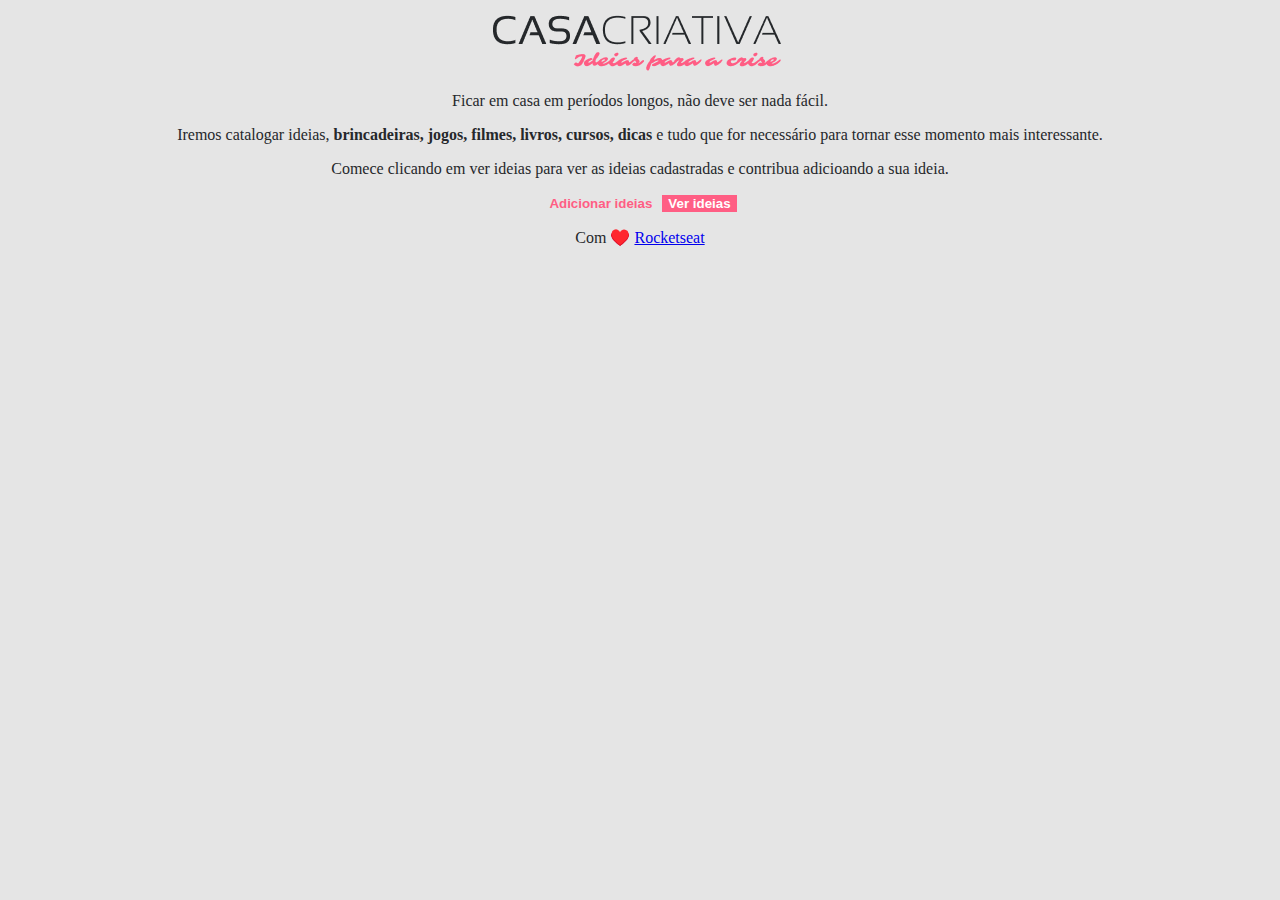
==== index.html @ 1a8265c8 "parte1" ====
<!DOCTYPE html>
<html>
  <head>
    <meta charset="UTF-8" />
    <meta name="viewport" content="width=device-width, initial-scale=1.0" />
    <title>Casa Criativa</title>

    <style>
      body {
        background-color: #e5e5e5;
        color: #25282b;
        text-align: center;
      }

      button {
        border: none;
        color: #ff5e84;
        font-weight: bold;
        background: none;
      }

      .fat {
        background: #ff5e84;
        color: white;
      }

      .hide {
        display: none;
      }
    </style>
  </head>

  <body>
    <img src="logo.png" alt="imagem logomarca" />

    <p>
      Ficar em casa em períodos longos, não deve ser nada fácil.
    </p>
    <p>
      Iremos catalogar ideias,
      <strong> brincadeiras, jogos, filmes, livros, cursos, dicas </strong> e
      tudo que for necessário para tornar esse momento mais interessante.
    </p>
    <p>
      Comece clicando em ver ideias para ver as ideias cadastradas e contribua
      adicioando a sua ideia.
    </p>

    <button>Adicionar ideias</button>
    <button class="fat">Ver ideias</button>

    <p id="footer">Com ♥️ <a href="http://rocketseat.com.br">Rocketseat</a></p>

    <script>
      document
        .querySelector("button.fat")
        .addEventListener("click", function () {
          document.querySelector("#footer").classList.toggle("hide");
        });
    </script>
  </body>
</html>
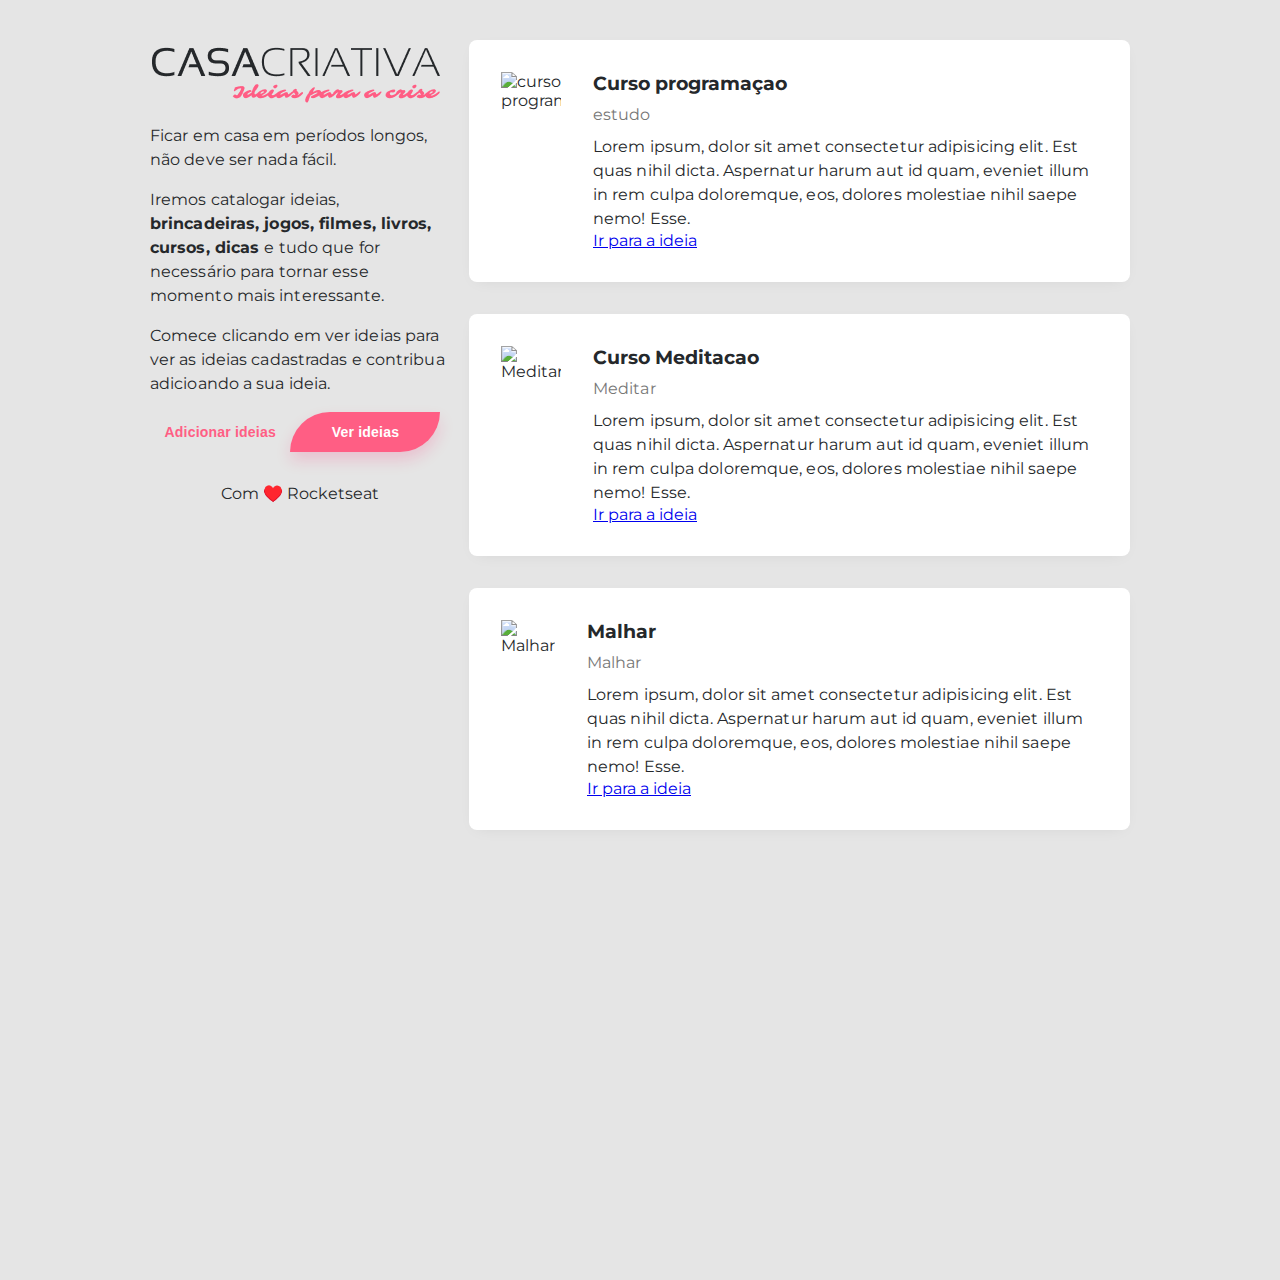
==== commit 2a830d86: "parte2" ====
--- a/index.html
+++ b/index.html
@@ -5,58 +5,140 @@
     <meta name="viewport" content="width=device-width, initial-scale=1.0" />
     <title>Casa Criativa</title>
 
-    <style>
-      body {
-        background-color: #e5e5e5;
-        color: #25282b;
-        text-align: center;
-      }
+    <link rel="stylesheet" href="style.css" />
+    <link rel="stylesheet" href="https://fonts.googleapis.com/css2?family=Montserrat:wght@300;400;700;900&display=swap" />
 
-      button {
-        border: none;
-        color: #ff5e84;
-        font-weight: bold;
-        background: none;
-      }
-
-      .fat {
-        background: #ff5e84;
-        color: white;
-      }
-
-      .hide {
-        display: none;
-      }
-    </style>
   </head>
 
   <body>
-    <img src="logo.png" alt="imagem logomarca" />
+    <div id="container">
+      <section id="intro">
+        <header>
+          <img src="logo.png" alt="imagem logomarca" />
+        </header>
 
-    <p>
-      Ficar em casa em períodos longos, não deve ser nada fácil.
-    </p>
-    <p>
-      Iremos catalogar ideias,
-      <strong> brincadeiras, jogos, filmes, livros, cursos, dicas </strong> e
-      tudo que for necessário para tornar esse momento mais interessante.
-    </p>
-    <p>
-      Comece clicando em ver ideias para ver as ideias cadastradas e contribua
-      adicioando a sua ideia.
-    </p>
+        <main>
+          <p>
+            Ficar em casa em períodos longos, não deve ser nada fácil.
+          </p>
+          <p>
+            Iremos catalogar ideias,
+            <strong>
+              brincadeiras, jogos, filmes, livros, cursos, dicas
+            </strong>
+            e tudo que for necessário para tornar esse momento mais
+            interessante.
+          </p>
+          <p>
+            Comece clicando em ver ideias para ver as ideias cadastradas e
+            contribua adicioando a sua ideia.
+          </p>
+        </main>
 
-    <button>Adicionar ideias</button>
-    <button class="fat">Ver ideias</button>
+        <section id="buttons">
+          <button onclick="onOffModal()">Adicionar ideias</button>
+          <button class="fat">Ver ideias</button>
+        </section>
 
-    <p id="footer">Com ♥️ <a href="http://rocketseat.com.br">Rocketseat</a></p>
+        <footer>
+          Com ♥️ <a href="http://rocketseat.com.br">Rocketseat</a>
+        </footer>
+      </section>
 
-    <script>
-      document
-        .querySelector("button.fat")
-        .addEventListener("click", function () {
-          document.querySelector("#footer").classList.toggle("hide");
-        });
-    </script>
+      <section id="last_ideias">
+        <div class="idea">
+          <img
+            src="https://image.flaticon.com/icons/svg/2729/2729007.svg"
+            alt="curso programaçao"
+          />
+
+          <div class="content">
+            <h3>Curso programaçao</h3>
+            <p>estudo</p>
+            <div class="description">
+              Lorem ipsum, dolor sit amet consectetur adipisicing elit. Est quas
+              nihil dicta. Aspernatur harum aut id quam, eveniet illum in rem
+              culpa doloremque, eos, dolores molestiae nihil saepe nemo! Esse.
+            </div>
+            <a href="#">Ir para a ideia</a>
+          </div>
+        </div>
+
+        <div class="idea">
+          <img
+            src="https://image.flaticon.com/icons/svg/2729/2729027.svg"
+            alt="Meditar"
+          />
+
+          <div class="content">
+            <h3>Curso Meditacao</h3>
+            <p>Meditar</p>
+            <div class="description">
+              Lorem ipsum, dolor sit amet consectetur adipisicing elit. Est quas
+              nihil dicta. Aspernatur harum aut id quam, eveniet illum in rem
+              culpa doloremque, eos, dolores molestiae nihil saepe nemo! Esse.
+            </div>
+            <a href="#">Ir para a ideia</a>
+          </div>
+        </div>
+
+        <div class="idea">
+          <img
+            src="https://image.flaticon.com/icons/svg/2729/2729005.svg"
+            alt="Malhar"
+          />
+
+          <div class="content">
+            <h3>Malhar</h3>
+            <p>Malhar</p>
+            <div class="description">
+              Lorem ipsum, dolor sit amet consectetur adipisicing elit. Est quas
+              nihil dicta. Aspernatur harum aut id quam, eveniet illum in rem
+              culpa doloremque, eos, dolores molestiae nihil saepe nemo! Esse.
+            </div>
+            <a href="#">Ir para a ideia</a>
+          </div>
+        </div>
+      </section>
+    </div>
+
+      <div id="modal" class="hide">
+      <div class="content">
+        <h1>nova ideia</h1>
+
+        <form action="">
+          <div class="input-wrapper">
+            <label for="title">Titulo da ideia </label>
+            <input type="text" name="title" />
+          </div>
+
+          <div class="input-wrapper">
+            <label for="category">Categoria </label>
+            <input type="text" name="category" />
+          </div>
+
+          <div class="input-wrapper">
+            <label for="image">Link da imagem </label>
+            <input type="url" name="image" />
+          </div>
+
+          <div class="input-wrapper">
+            <label for="description">descriçao </label>
+            <textarea name="description" cols="30" rows="10"></textarea>
+          </div>
+
+          <div class="input-wrapper">
+            <label for="link">descriçao </label>
+            <input type="url" name="link">
+          </div>
+
+          <a href="#" onclick="onOffModal()">Voltar</a>
+          <button>Salvar</button>
+
+        </form>
+      </div>
+    </div>
+
+    <script src="scripts.js"></script>
   </body>
 </html>
--- a/style.css
+++ b/style.css
@@ -0,0 +1,214 @@
+body {
+  background-color: #e5e5e5;
+  color: #25282b;
+  margin: 0;
+  font-family: 'Montserrat', sans-serif;
+}
+
+#container {
+  width: 90%;
+  max-width: 980px;
+
+  margin: 40px auto;
+  display: flex;
+}
+
+#intro {
+  width: 300px;
+  margin-right: 20px;
+}
+
+#main {
+  margin: 32px 0;
+}
+
+button {
+  background: none;
+  color: #ff5e84;
+  border: none;
+  font-size: 14px;
+  line-height: 18px;
+  letter-spacing: 0.2px;
+  font-weight: bold;
+  cursor: pointer;
+  outline: none;
+}
+
+button:hover {
+  text-decoration: underline;
+}
+
+#buttons {
+  display: flex;
+  margin-bottom: 32px;
+  justify-content: space-evenly;
+}
+
+button.fat {
+  background: #ff5e84;
+  color: white;
+
+  width: 150px;
+  height: 40px;
+
+  border-radius: 60px 0;
+  box-shadow: 0 8px 16px rgba(255, 0, 92, 0.16);
+}
+
+button.fat:hover {
+  text-decoration: none;
+}
+
+footer {
+  text-align: center;
+}
+
+footer a {
+  color: #25282b;
+  text-decoration: none;
+}
+
+footer a:hover {
+  color: #ff5e84;
+  font-weight: bold;
+}
+
+p, .description {
+  font-size: 16px;
+  line-height: 24px;
+  letter-spacing: 0.1px;
+}
+
+.idea {
+  display: flex;
+  background-color: white;
+  box-shadow: 0 4px  16px -8px rgba(1, 1, 1, 0.1);
+  border-radius: 8px;
+  padding: 32px;
+  margin-bottom: 32px;
+}
+
+.idea img {
+  width: 60px;
+  height: 60px;
+  margin-right: 32px;
+
+}
+
+.idea h3 {
+  margin: 0;
+
+}
+
+.idea p {
+  margin: 8px 0;
+  color: #777;
+}
+
+.idea .description{
+  margin: 16px o;
+
+}
+
+/* modal */
+#modal {
+  background-color: #ff5e84;
+  position: absolute;
+  top: 0;
+  width: 100vw;
+  height: 100vw;
+  display: flex;
+  justify-content: center;
+  transition: 400ms;
+}
+
+#modal .content {
+    margin-top: 128px;
+    color: white;
+}
+
+#modal .content h1 {
+  text-align: center;
+  text-transform: uppercase;
+
+}
+
+#modal form {
+  width: 80%;
+  max-width: 800px;
+  margin: 0 auto;
+
+  display: grid;
+  grid-template-columns: 1fr 1fr;
+  gap: 20px;
+
+}
+
+.content form div:nth-child(3),
+.content form div:nth-child(4),
+.content form div:nth-child(5) {
+  grid-column: span 2;
+}
+
+#modal.hide {
+    opacity: 0;
+    visibility: hidden;
+}
+
+form input, form textarea {
+  width: 100%;
+  padding: 12px;
+  border-radius: 6px;
+  border: 1px solid;
+  outline: none;
+  font-size: 16px;
+  box-sizing: border-box;
+}
+
+form label {
+  font-weight: 600;
+  line-height: 32px;
+  letter-spacing: 0.8px;
+}
+
+form a {
+  width: 150px;
+  height: 40px;
+  background-color: #ffffff22;
+  color: white;
+  font-weight: bold;
+  font-size: 14px;
+  transition: 400ms;
+
+  display: flex;
+  align-items: center;
+  justify-content: center;
+  align-self: end; /* aplicado ao display grid*/
+  border-radius: 6px;
+
+}
+
+form a:hover {
+  background: #fff;
+  color: #ff5e84;
+  text-decoration: none;
+}
+
+form button {
+  background-color: white;
+  width: 150px;
+  height: 40px;
+  border-radius: 6px;
+  cursor: pointer;
+  margin-top: 25px;
+  grid-column: 2;
+  justify-self: end;
+  transition: 400ms;
+  
+}
+
+form button:hover {
+  background-color: #0984e3;
+  color: white;
+  text-decoration: none;
+}
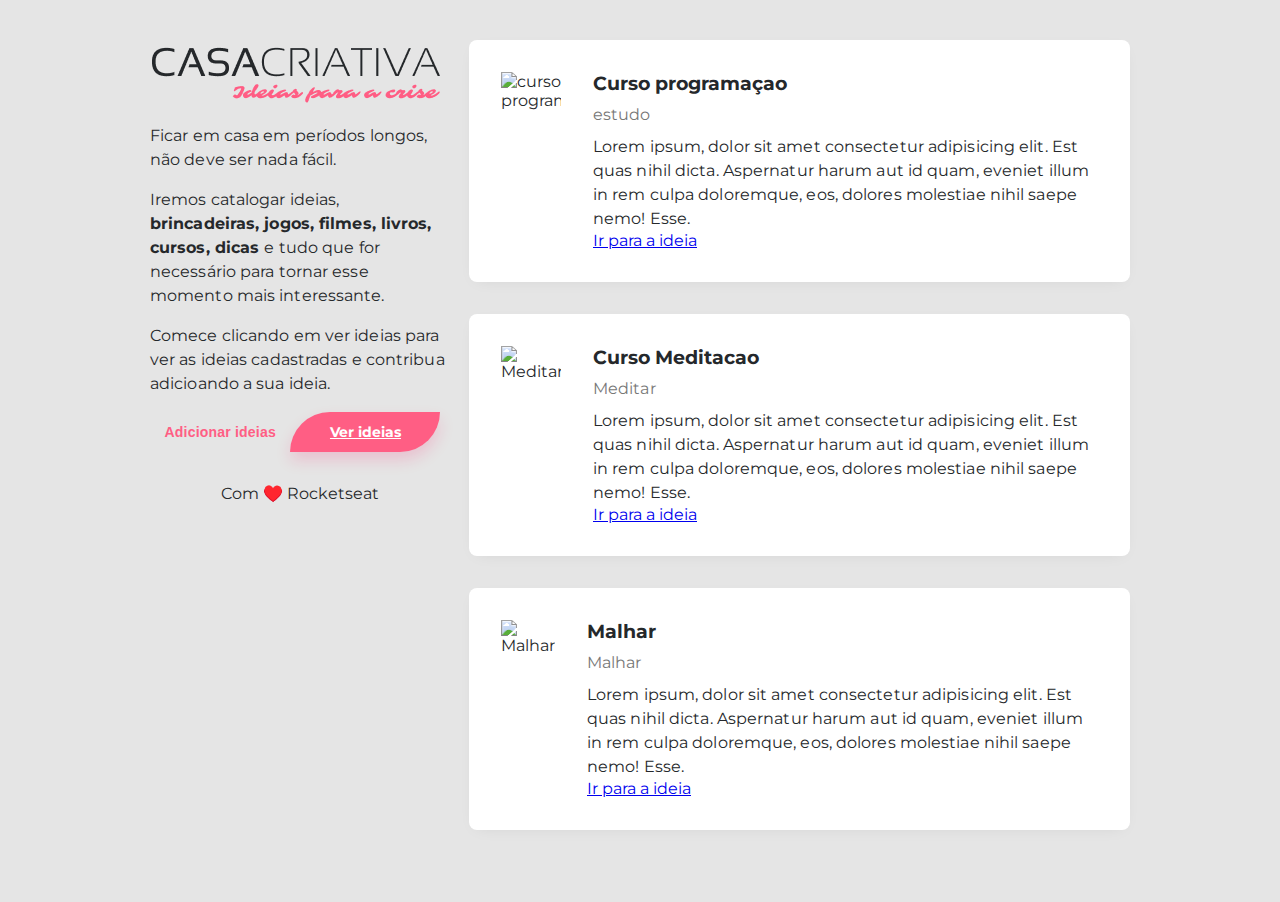
==== commit 4abc4baf: "parte3" ====
--- a/index.html
+++ b/index.html
@@ -37,11 +37,11 @@
 
         <section id="buttons">
           <button onclick="onOffModal()">Adicionar ideias</button>
-          <button class="fat">Ver ideias</button>
+          <a href="ideias.html" class="button">Ver ideias</a>
         </section>
 
         <footer>
-          Com ♥️ <a href="http://rocketseat.com.br">Rocketseat</a>
+          Com ♥️ <a href="http://rocketseat.com.br" target="_blank">Rocketseat</a>
         </footer>
       </section>
 
--- a/style.css
+++ b/style.css
@@ -3,6 +3,10 @@
   color: #25282b;
   margin: 0;
   font-family: 'Montserrat', sans-serif;
+}
+
+body.hideScroll {
+  overflow: hidden;
 }
 
 #container {
@@ -44,18 +48,25 @@
   justify-content: space-evenly;
 }
 
-button.fat {
+.button {
   background: #ff5e84;
   color: white;
+  font-size: 14px;
+  font-weight: bold;
 
   width: 150px;
   height: 40px;
 
   border-radius: 60px 0;
   box-shadow: 0 8px 16px rgba(255, 0, 92, 0.16);
-}
-
-button.fat:hover {
+
+  display: flex;
+  align-items: center;
+  justify-content: center;
+}
+
+.button:hover {
+  background-color: #0984e3;
   text-decoration: none;
 }
 
@@ -110,20 +121,26 @@
 
 }
 
-/* modal */
+/* modal ----------------------------------------------------*/
 #modal {
   background-color: #ff5e84;
   position: absolute;
   top: 0;
-  width: 100vw;
-  height: 100vw;
+  right: 0;
+  left: 0;
+  bottom: 0;
+
   display: flex;
   justify-content: center;
   transition: 400ms;
 }
 
+#modal.addScroll {
+  overflow: auto;
+}
+
 #modal .content {
-    margin-top: 128px;
+    margin-top: 15%;
     color: white;
 }
 
@@ -136,7 +153,7 @@
 #modal form {
   width: 80%;
   max-width: 800px;
-  margin: 0 auto;
+  margin: 0 auto 15%;
 
   display: grid;
   grid-template-columns: 1fr 1fr;
@@ -204,7 +221,7 @@
   grid-column: 2;
   justify-self: end;
   transition: 400ms;
-  
+
 }
 
 form button:hover {
@@ -212,3 +229,68 @@
   color: white;
   text-decoration: none;
 }
+
+/* IDEAS.HTML ------------------------------------------------------------- */
+
+#page-ideas #container {
+  display: block;
+}
+
+#page-ideas header {
+  display: flex;
+  justify-content: space-between;
+
+}
+
+#page-ideas nav {
+  display: flex;
+  align-items: center;
+}
+
+#page-ideas nav li {
+  list-style-type: none;
+  margin-right: 16px;
+}
+
+#page-ideas nav li:last-child {
+  margin: 0;
+
+}
+
+#page-ideas nav li a {
+  color: #25282b;
+  text-decoration: none;
+}
+
+#page-ideas nav li a.button {
+  color: white;
+  text-decoration: none;
+}
+
+
+#page-ideas section#title {
+  text-align: center;
+  margin: 64px 0;
+}
+
+#page-ideas section#title p {
+  margin: 0;
+}
+
+#page-ideas section#title h1 {
+  margin: 0;
+}
+
+#page-ideas section#ideas {
+  display: grid;
+  grid-template-columns: 1fr 1fr;
+  gap: 20px;
+}
+
+#page-ideas section#ideas .idea {
+  margin: 0;
+}
+
+
+
+
